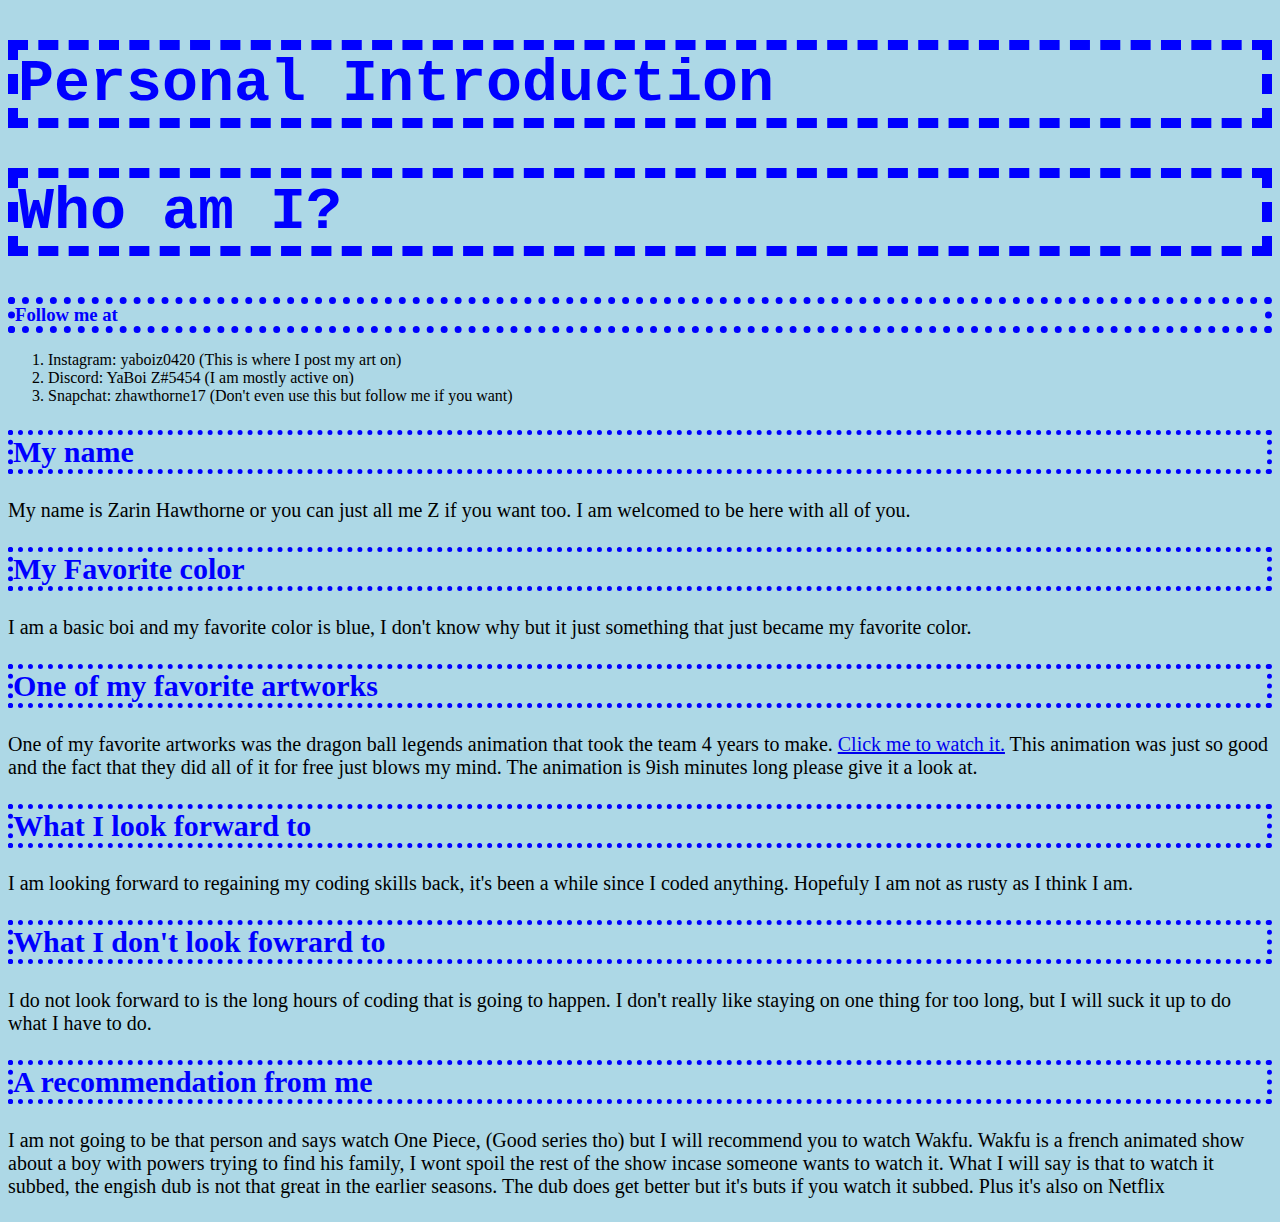
==== Projects/personal-introduction/index.html @ 81b95cf4 "Updated some stuff and added all Open-ended projects" ====
<!DOCTYPE html>
<html lang="en">
<head>
    <meta charset="UTF-8">
    <meta http-equiv="X-UA-Compatible" content="IE=edge">
    <meta name="viewport" content="width=device-width, initial-scale=1.0">
    <link rel="stylesheet" href="style.css">
    <title>Personal Introduction</title>
</head>
<body>
    <h1>Personal Introduction</h1>
    <h1>Who am I?</h1>

<h3>Follow me at</h3>
<ol>
  <li>Instagram: yaboiz0420 (This is where I post my art on)</li>
  <li>Discord: YaBoi Z#5454 (I am mostly active on)</li>
  <li>Snapchat: zhawthorne17 (Don't even use this but follow me if you want)</li>
</ol>

<h2>My name</h2>

<p>My name is Zarin Hawthorne or you can just all me Z if you want too. I am welcomed to be here with all of you.</p>

<h2>My Favorite color</h2>

<p>I am a basic boi and my favorite color is blue, I don't know why but it just something that just became my favorite color.</p>

<h2>One of my favorite artworks</h2>

<p>One of my favorite artworks was the dragon ball legends animation that took the team 4 years to make. <a href="https://www.youtube.com/watch?v=1JKLM45aIik">Click me to watch it.</a> This animation was just so good and the fact that they did all of it for free just blows my mind. The animation is 9ish minutes long please give it a look at.</p>

<h2>What I look forward to</h2>

<p>I am looking forward to regaining my coding skills back, it's been a while since I coded anything. Hopefuly I am not as rusty as I think I am. </p>

<h2>What I don't look fowrard to</h2>

<p>I do not look forward to is the long hours of coding that is going to happen. I don't really like staying on one thing for too long, but I will suck it up to do what I have to do.</p>

<h2>A recommendation from me</h2>

<p>I am not going to be that person and says watch One Piece, (Good series tho) but I will recommend you to watch Wakfu. Wakfu is a french animated show about a boy with powers trying to find his family, I wont spoil the rest of the show incase someone wants to watch it. What I will say is that to watch it subbed, the engish dub is not that great in the earlier seasons. The dub does get better but it's buts if you watch it subbed. Plus it's also on Netflix</p>
</body>
</html>
---- Projects/personal-introduction/style.css ----
body{
    background-color: lightblue;
  }
  h1{
    color: blue;
    background-color: lightblue;
    font-size: 60px;
    font-family: monospace;
    border: 10px dashed blue;
  }
  
  h2{
    color: blue;
    background-color: lightblue;
    border: 5px dotted;
    font-size: 30px;
  }
  
  h3{
    color: blue;
    background-color: lightblue;
    border: 7px dotted
  }
  
  p{
    font-size: 20px;
  }
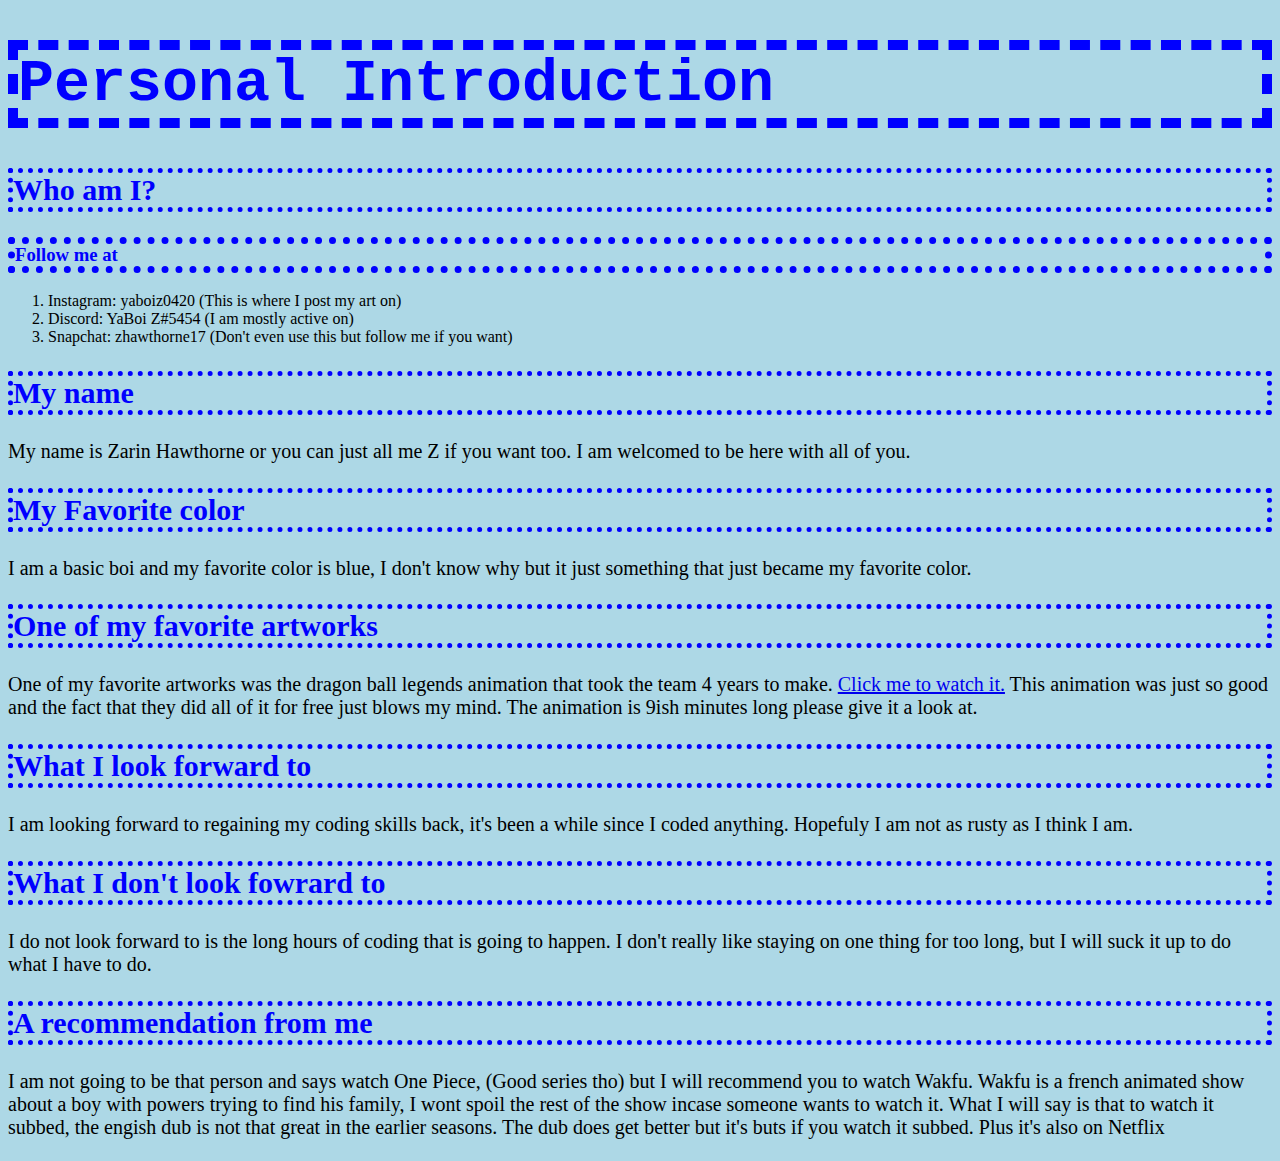
==== commit 3a672fb5: "Changed somethings and added all recreation pages" ====
--- a/Projects/personal-introduction/index.html
+++ b/Projects/personal-introduction/index.html
@@ -10,7 +10,7 @@
 </head>
 <body>
     <h1>Personal Introduction</h1>
-    <h1>Who am I?</h1>
+    <h2>Who am I?</h2>
 
 <h3>Follow me at</h3>
 <ol>
